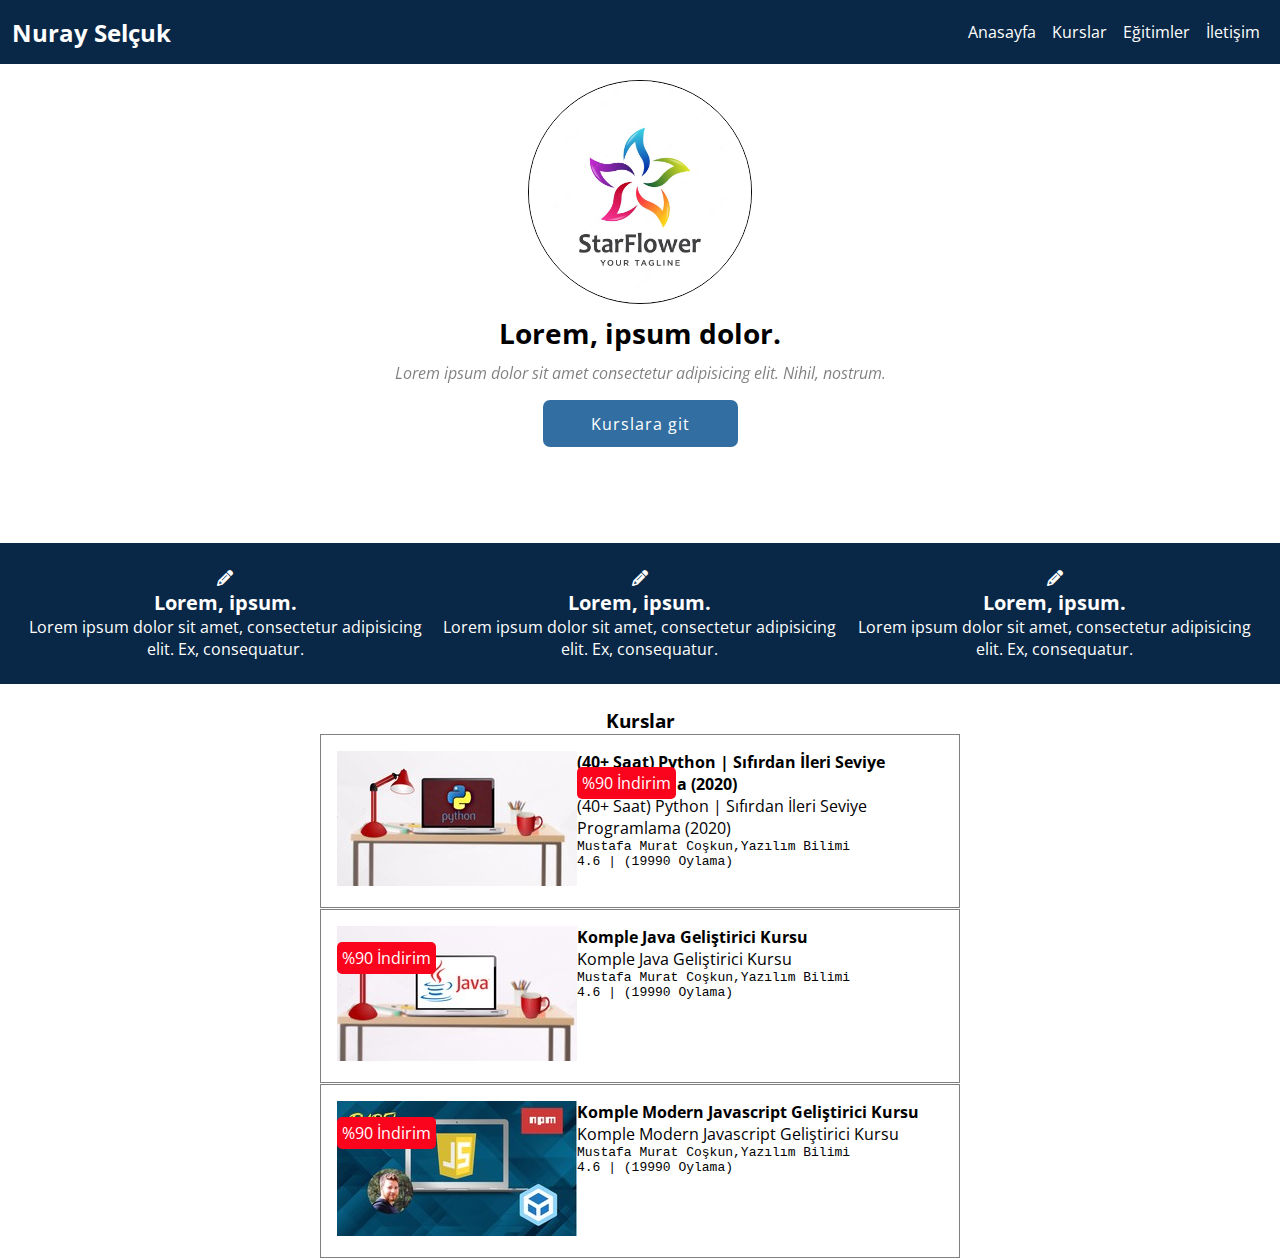
==== LandingPage/index.html @ e9011751 "commit mesajı" ====
<!DOCTYPE html>
<html lang="en">

<head>
    <meta charset="UTF-8">
    <meta name="viewport" content="width=device-width, initial-scale=1.0">
    <meta name="keywords" content="">
    <meta name="description" content="">
    <!-- css dosyaları -->
    <link rel="stylesheet" href="css/global.css">
    <link rel="stylesheet" href="css/main.css">
    <link rel="stylesheet" media="(max-width:768px)" href="css/tablet.css">
    <link rel="stylesheet" media="(max-width:500px)" href="css/mobile.css">
    <!-- font ve iconlar -->
    <link rel="preconnect" href="https://fonts.googleapis.com">
    <link rel="preconnect" href="https://fonts.gstatic.com" crossorigin>
    <link href="https://fonts.googleapis.com/css2?family=Open+Sans:wght@400;700&display=swap" rel="stylesheet">
    <link rel="stylesheet" href="https://cdnjs.cloudflare.com/ajax/libs/font-awesome/6.4.0/css/all.min.css">
    <title>Nuray Selçuk</title>
</head>

<body>
    <!-- header bölümü -->
    <header class="head bg-dark">
        <div class="container">
            <nav id="navbar">
                <h1 class="heading-medium">Nuray Selçuk</h1>
                <ul>
                    <li><a href="">Anasayfa</a></li>
                    <li><a href="">Kurslar</a></li>
                    <li><a href="">Eğitimler</a></li>
                    <li><a href="">İletişim</a></li>
                </ul>
            </nav>
        </div>
    </header>
    <!-- section bölümü -->
    <section id="home">
        <img src="images/0_FPGUvkYzi4K0NYAE.jpg" alt="">
        <div class="name text-center">
            <h2 class="heading-big">Lorem, ipsum dolor.</h2>
            <p>Lorem ipsum dolor sit amet consectetur adipisicing elit. Nihil, nostrum.</p>
        </div>
        <a class="btn btn-primary">Kurslara git</a>
    </section>

    <section id="training">
        <article class="items text-center bg-dark">
            <!-- <h3 class="heading-small">Eğitimler</h3> -->
            <div class="item">
                <i class="fa fa-pencil-alt"></i>
                <h3 class="heading-small">Lorem, ipsum.</h3>
                <p>Lorem ipsum dolor sit amet, consectetur adipisicing elit. Ex, consequatur.</p>
            </div>
            <div class="item">
                <i class="fa fa-pencil-alt"></i>
                <h3 class="heading-small">Lorem, ipsum.</h3>
                <p>Lorem ipsum dolor sit amet, consectetur adipisicing elit. Ex, consequatur.</p>
            </div>
            <div class="item">
                <i class="fa fa-pencil-alt"></i>
                <h3 class="heading-small">Lorem, ipsum.</h3>
                <p>Lorem ipsum dolor sit amet, consectetur adipisicing elit. Ex, consequatur.</p>
            </div>
        </article>
    </section>
    <section id="courses">
        <article class="courses">
            <h3 class="text-center">Kurslar</h3>
            <div class="course">
                <div><img src="images/python.jpg" alt="">
                    <span class="sale">%90 İndirim</span></div>
                <div><h4>(40+ Saat) Python | Sıfırdan İleri Seviye Programlama (2020)</h4>
                    <p>(40+ Saat) Python | Sıfırdan İleri Seviye Programlama (2020)</p>
                    <pre>Mustafa Murat Coşkun,Yazılım Bilimi
4.6 | (19990 Oylama)
                    </pre></div>
                
            </div>
            <div class="course">
                <div><img src="images/java.jpg" alt=""></div>
                <div><h4>Komple Java Geliştirici Kursu</h4>
                    <p>Komple Java Geliştirici Kursu</p>
                    <pre>Mustafa Murat Coşkun,Yazılım Bilimi
4.6 | (19990 Oylama)
                    </pre></div>
                <span class="sale">%90 İndirim</span>
            </div>
            <div class="course">
                <div><img src="images/javascript.jpg" alt=""></div>
                <div><h4>Komple Modern Javascript Geliştirici Kursu</h4>
                    <p>Komple Modern Javascript Geliştirici Kursu</p>
                    <pre>Mustafa Murat Coşkun,Yazılım Bilimi
4.6 | (19990 Oylama)
                    </pre></div>
                <span class="sale">%90 İndirim</span>
            </div>

        </article>
    </section>

</body>

</html>
---- LandingPage/css/global.css ----
/* burda olusturdugumuz classları gerektiginde htmlde kullanabiliriz */
.text-center {
  text-align: center; /* bu classı ortalamak istedigimiz baslıklara dahil edebiliriz */
}

/* baslık boyutları icin bu classları ekleyebiliriz */
.heading-small {
  font-size: 1.25rem;
}

.heading-medium {
  font-size: 1.5rem;
}

.heading-big {
  font-size: 1.75rem;
}
/* buttons */
.btn {
  margin-top: 1rem;
  padding: 0.8rem 3rem;
  height: 47px; /*hover durumunda alt bölümü kaydırdığı için ekledim 
    başka çözümü var mı?*/
  border-radius: 7px;
  letter-spacing: 1px;
}
.btn-primary {
  background-color: #336ea2;
  height: 47px;
}
.btn-primary:hover {
  color: #336ea2;
  background-color: #fff;
  border: 1px solid #336ea2;
}

/* hover özelliğinde kullanmak için background renkleri belirleyebiliriz */

.bg-dark {
  background: #092746;
}

.bg-light {
  background: #336ea2;
}

.container {
  max-width: 1700px;
  margin: 0 auto;
}
---- LandingPage/css/main.css ----
* {
  margin: 0;
  padding: 0;
  box-sizing: border-box;
}

html {
  font-family: "Open Sans", sans-serif;
}

a {
  text-decoration: none;
  color: #fff;
}
/* navbar */
.head{
  position: fixed;
  width: 100%;
  
}
#navbar {
  color: #fff;
  display: flex;
  justify-content: space-between;
  align-items: center; /*yatayda ortalar*/
  padding: 0 0.75rem;
  height: 4rem;
}

#navbar ul {
  /* #navbar li yapsak da olur */
  list-style-type: none;
  display: flex;
  align-items: center;
}

#navbar a {
  /* #navbar ul li a{ şeklinde yapmanın farkı var mı ? */
  padding: 0.5rem;
}

#navbar a:hover {
  background-color: #336ea2;
  border: 1px solid #ffffffab;
  border-radius: 5px;

  bottom: 2px;
}
/* section */

#home {
  padding: 5rem;
  display: flex;
  flex-direction: column;
  align-items: center;
}
#home img {
  border: 1px solid black;
  width: 20%;
  height: auto;
  border-radius: 100%;
}
#home .name h2 {
  margin: 10px 0;
}

#home .name p {
  opacity: 0.5;
  font-style: italic;
}

/* article */
#training {
  color: #fff;
  padding: 1rem 0;
}
.items {
  display: flex;
  justify-content: space-evenly;
  align-items: center;
  padding: 1rem;
}
.item {
  width: 33%;
  padding: 0.5rem;
}
.item:hover {
  color: #6faadd;
}

/* background-attachment özelliği html içindeki img etiketine uygulanamaz mı */

/* section2 */
#courses{
  display: flex;
  flex-direction: column;
  justify-content: space-evenly;
  margin-top: 0.5rem;
 
}

.course{
  margin: 1px auto;
  width: 50%;
  padding: 1rem;
  position: relative;
  border: 1px solid gray;
  display: flex;
}

.sale{
  background-color: #FA031D;
  padding: 0.3rem;
  position: absolute;
  border-radius: 5px;
  color: #fff;
  top: 2rem;
}
---- LandingPage/css/mobile.css ----
#navbar {
  flex-direction: column;
  justify-content: space-between;
  overflow: hidden;
  padding-top: 0.5rem;
  padding-bottom: 0.5rem;
  height: 90px;
}

#navbar a {
  padding: 0.3rem;
}

.items {
  display: flex;
  flex-direction: column;
  align-items: center;
  padding: 1rem;
}

.item {
  width: 100%;
}
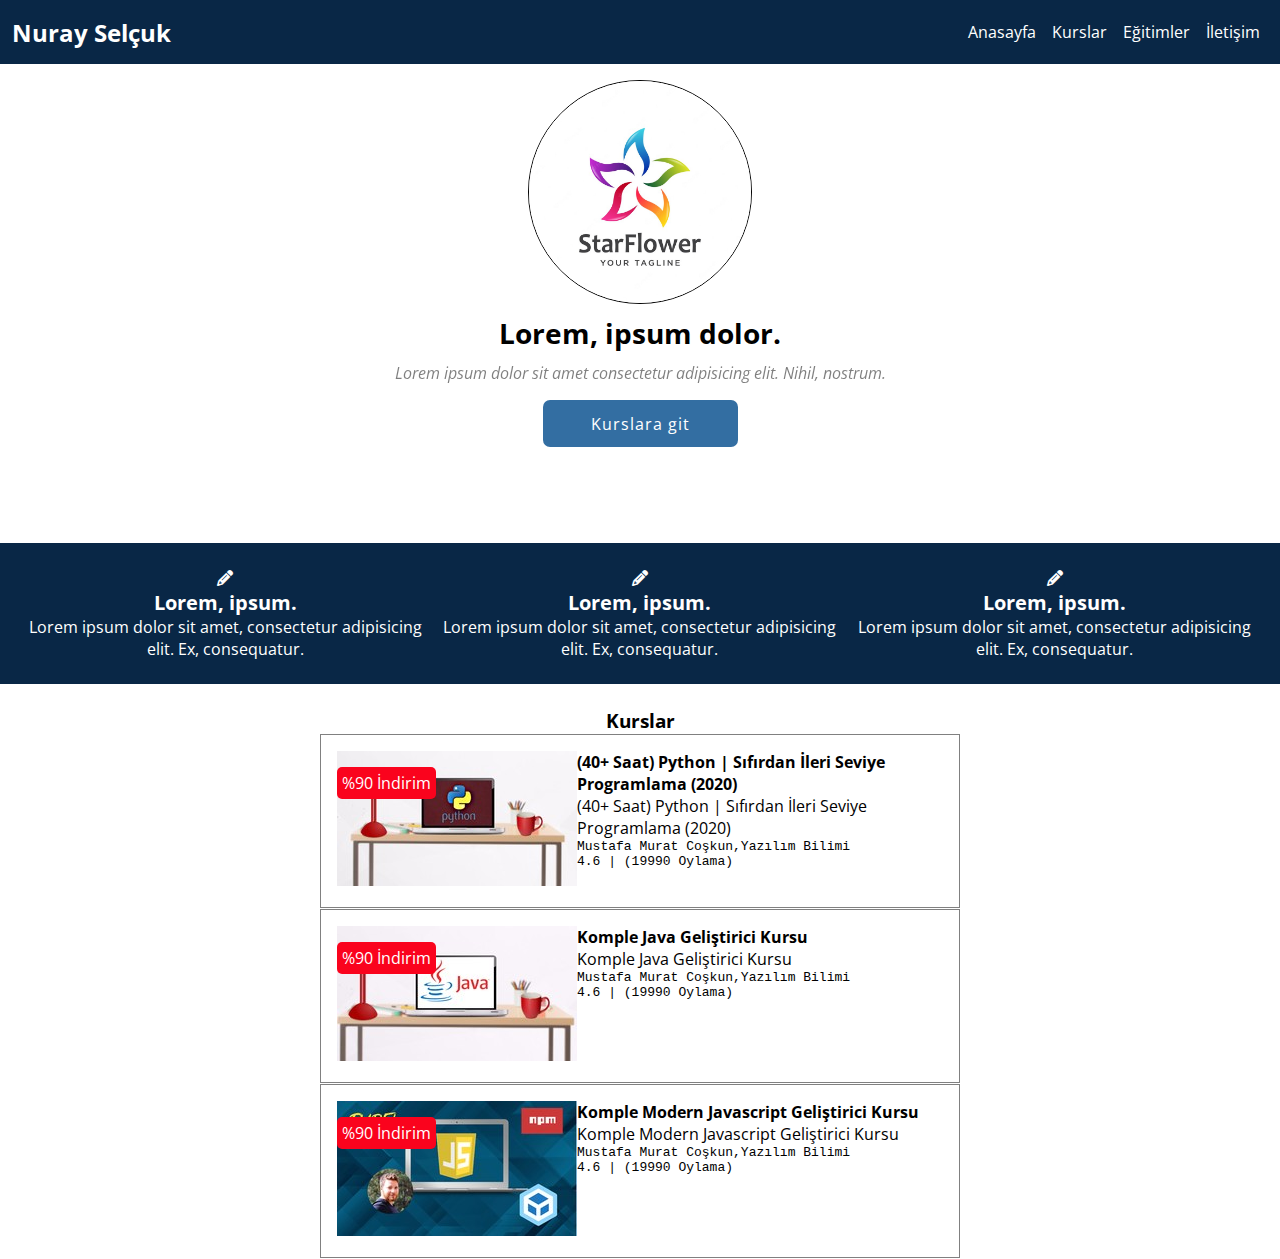
==== commit 43cb2e2c: "flex alıştırması" ====
--- a/LandingPage/index.html
+++ b/LandingPage/index.html
@@ -68,16 +68,18 @@
     <section id="courses">
         <article class="courses">
             <h3 class="text-center">Kurslar</h3>
+
             <div class="course">
                 <div><img src="images/python.jpg" alt="">
-                    <span class="sale">%90 İndirim</span></div>
+                    </div>
                 <div><h4>(40+ Saat) Python | Sıfırdan İleri Seviye Programlama (2020)</h4>
                     <p>(40+ Saat) Python | Sıfırdan İleri Seviye Programlama (2020)</p>
                     <pre>Mustafa Murat Coşkun,Yazılım Bilimi
 4.6 | (19990 Oylama)
                     </pre></div>
-                
+                    <span class="sale">%90 İndirim</span>
             </div>
+
             <div class="course">
                 <div><img src="images/java.jpg" alt=""></div>
                 <div><h4>Komple Java Geliştirici Kursu</h4>
@@ -87,6 +89,7 @@
                     </pre></div>
                 <span class="sale">%90 İndirim</span>
             </div>
+
             <div class="course">
                 <div><img src="images/javascript.jpg" alt=""></div>
                 <div><h4>Komple Modern Javascript Geliştirici Kursu</h4>
